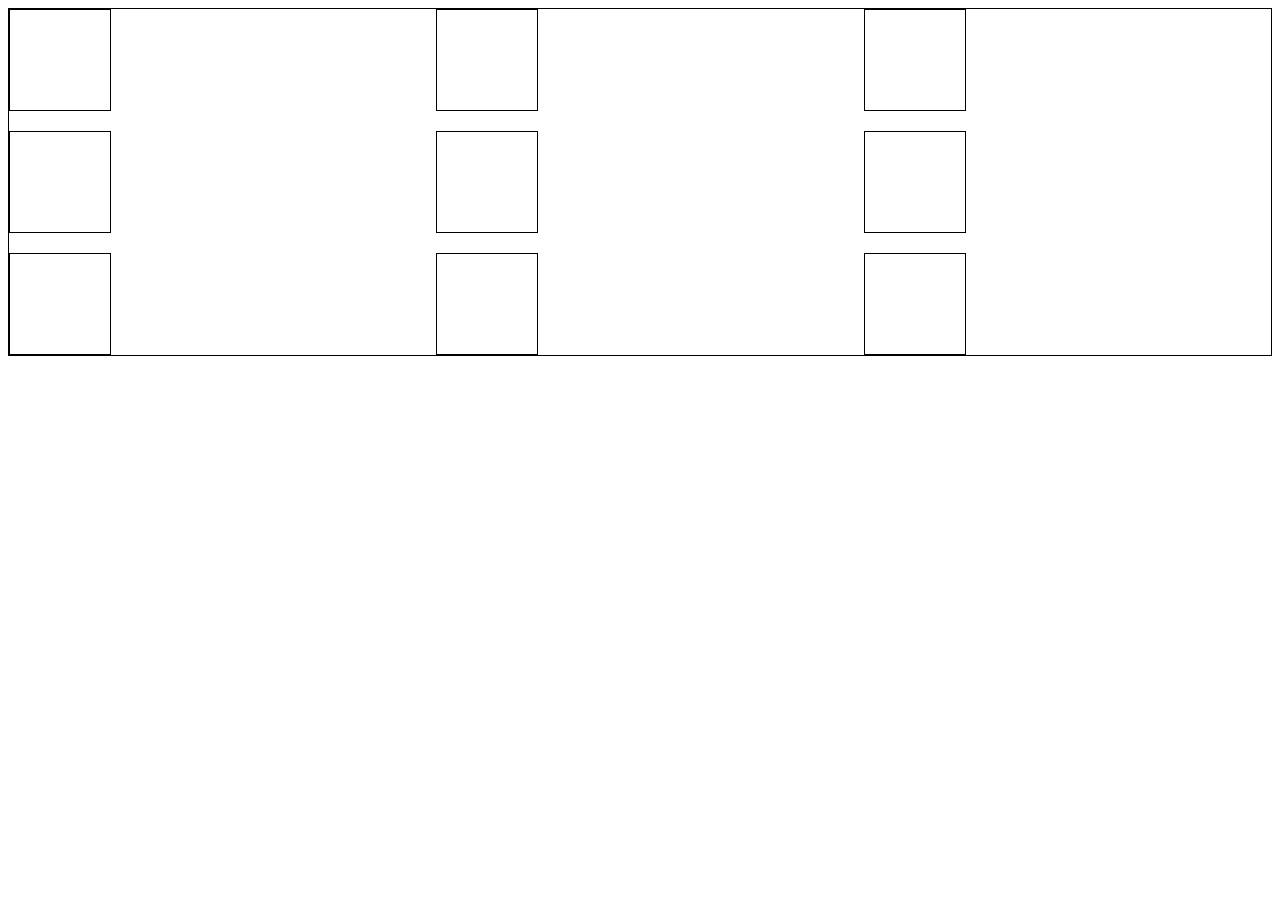
==== src/html/index.html @ 5ed01ab2 "Inicio" ====
<!DOCTYPE html>
<html lang="en">
<head>
    <meta charset="UTF-8">
    <meta name="viewport" content="width=device-width, initial-scale=1.0">
    <title>Document</title>
    <link rel="stylesheet" href="/src/css/stylesIndex.css">
</head>
<body>
    <div class="tablero">
        <div class="celda" ></div>
        <div class="celda" ></div>
        <div class="celda" ></div>
        <div class="celda" ></div>
        <div class="celda" ></div>
        <div class="celda" ></div>
        <div class="celda" ></div>
        <div class="celda" ></div>
        <div class="celda"></div>
    </div>
</body>
</html>
---- src/css/stylesIndex.css ----
.tablero{
    display: grid;
    grid-template-columns: repeat(3,1fr);
    border: 1px solid;
        grid-gap: 20px;
}
.celda{
    border: 1px solid #000;
    width: 100px;
    height: 100px   ;
}
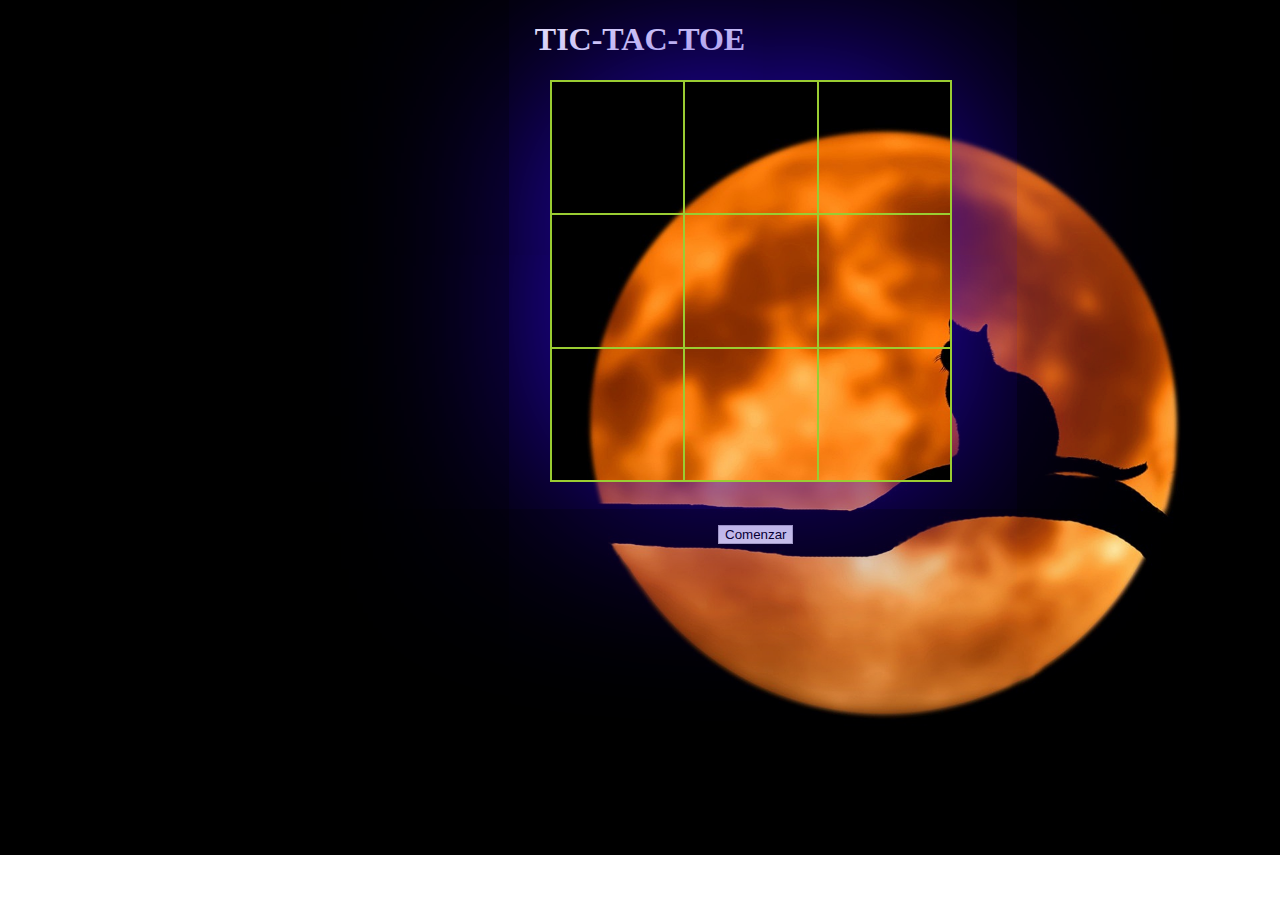
==== commit 2b3b7452: "new addition java" ====
--- a/src/html/index.html
+++ b/src/html/index.html
@@ -7,16 +7,17 @@
     <link rel="stylesheet" href="/src/css/stylesIndex.css">
 </head>
 <body>
+<h1 class="titulo">TIC-TAC-TOE</h1> 
     <div class="tablero">
-        <div class="celda" ></div>
-        <div class="celda" ></div>
-        <div class="celda" ></div>
-        <div class="celda" ></div>
-        <div class="celda" ></div>
-        <div class="celda" ></div>
-        <div class="celda" ></div>
-        <div class="celda" ></div>
-        <div class="celda"></div>
+        <div class="celda"  id="ipn0"></div>
+        <div class="celda"  id="ipn1"></div> 
+        <div class="celda"  id="ipn2"></div>
+        <div class="celda"  id="ipn3"></div>
+        <div class="celda"  id="ipn4"></div>
+        <div class="celda"  id="ipn5"></div>
+        <div class="celda"  id="ipn6"></div>
+        <div class="celda"  id="ipn7"></div>
+        <div class="celda"  id="ipn8"></div>
     </div>
+      <button id="boton">Comenzar</button>
 </body>
-</html>--- a/src/css/stylesIndex.css
+++ b/src/css/stylesIndex.css
@@ -1,11 +1,32 @@
+
 .tablero{
     display: grid;
     grid-template-columns: repeat(3,1fr);
     border: 1px solid;
-        grid-gap: 20px;
+        grid-gap:  0px;
+        border: 1px solid yellowgreen;
+        width: 400px;
+        height: 400px;
+    position: absolute;
+    left: 550px;
+    box-shadow: 0px 0px 200px rgb(42, 3, 218);
 }
 .celda{
-    border: 1px solid #000;
-    width: 100px;
-    height: 100px   ;
-}+    border: 1px solid yellowgreen; 
+    
+}
+.titulo {
+    display: flex;
+    justify-content: center;
+    color: white;
+}
+body {
+    background-image: url(/src/img/tree-736877_1920.jpg);
+    background-repeat: no-repeat;
+    background-size: cover;
+}
+#boton {
+    border: 1px solid silver;
+    margin-top: 445px;
+    margin-left: 710px;
+}
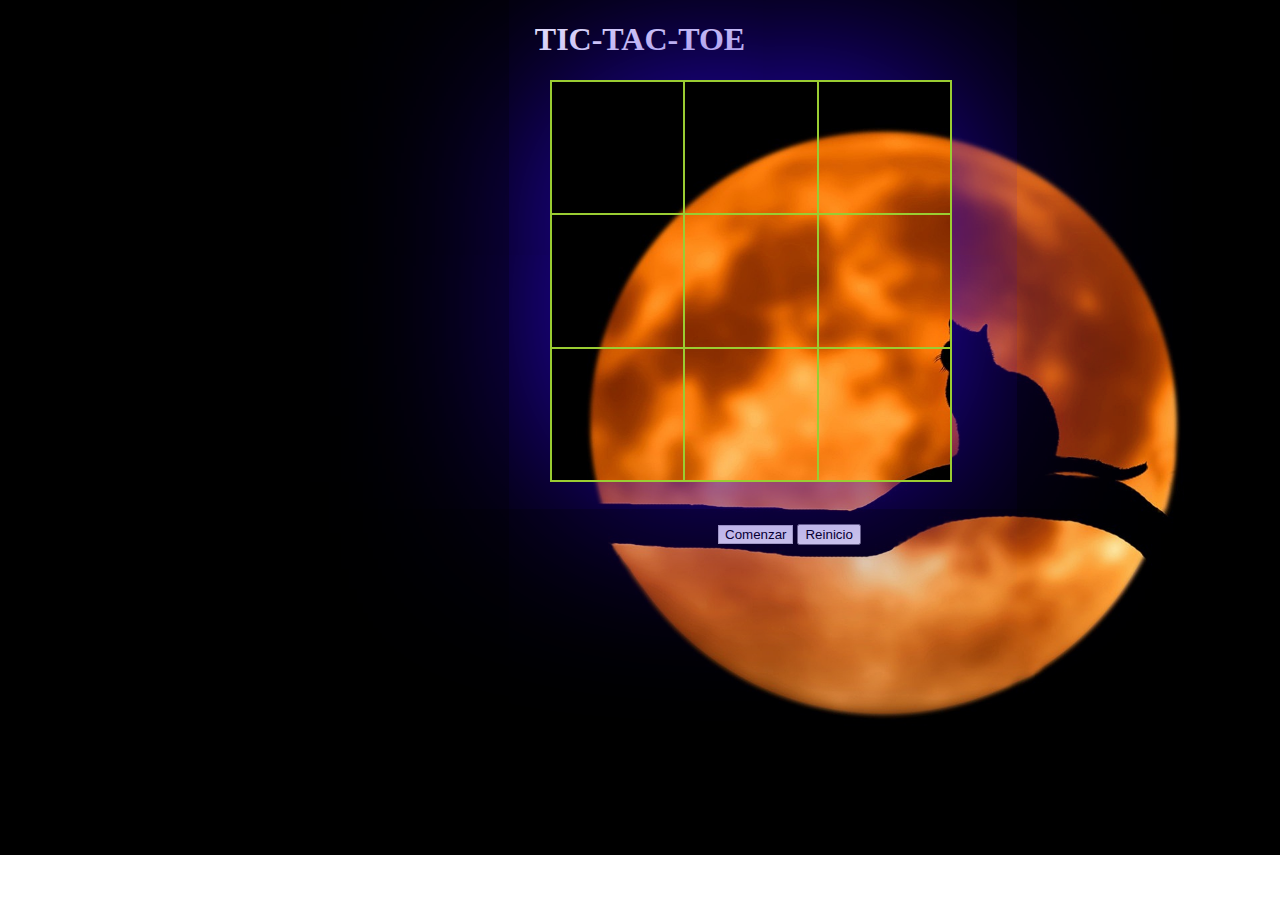
==== commit 88ec7b77: "new table" ====
--- a/src/html/index.html
+++ b/src/html/index.html
@@ -20,4 +20,8 @@
         <div class="celda"  id="ipn8"></div>
     </div>
       <button id="boton">Comenzar</button>
-</body>
+      <button id="reini">Reinicio</button>
+
+<script src="/src/js/index.js"></script>
+    </body>
+ --- a/src/css/stylesIndex.css
+++ b/src/css/stylesIndex.css
@@ -1,3 +1,7 @@
+body{
+    color: #ffff;
+}
+
 
 .tablero{
     display: grid;
@@ -30,3 +34,4 @@
     margin-top: 445px;
     margin-left: 710px;
 }
+ 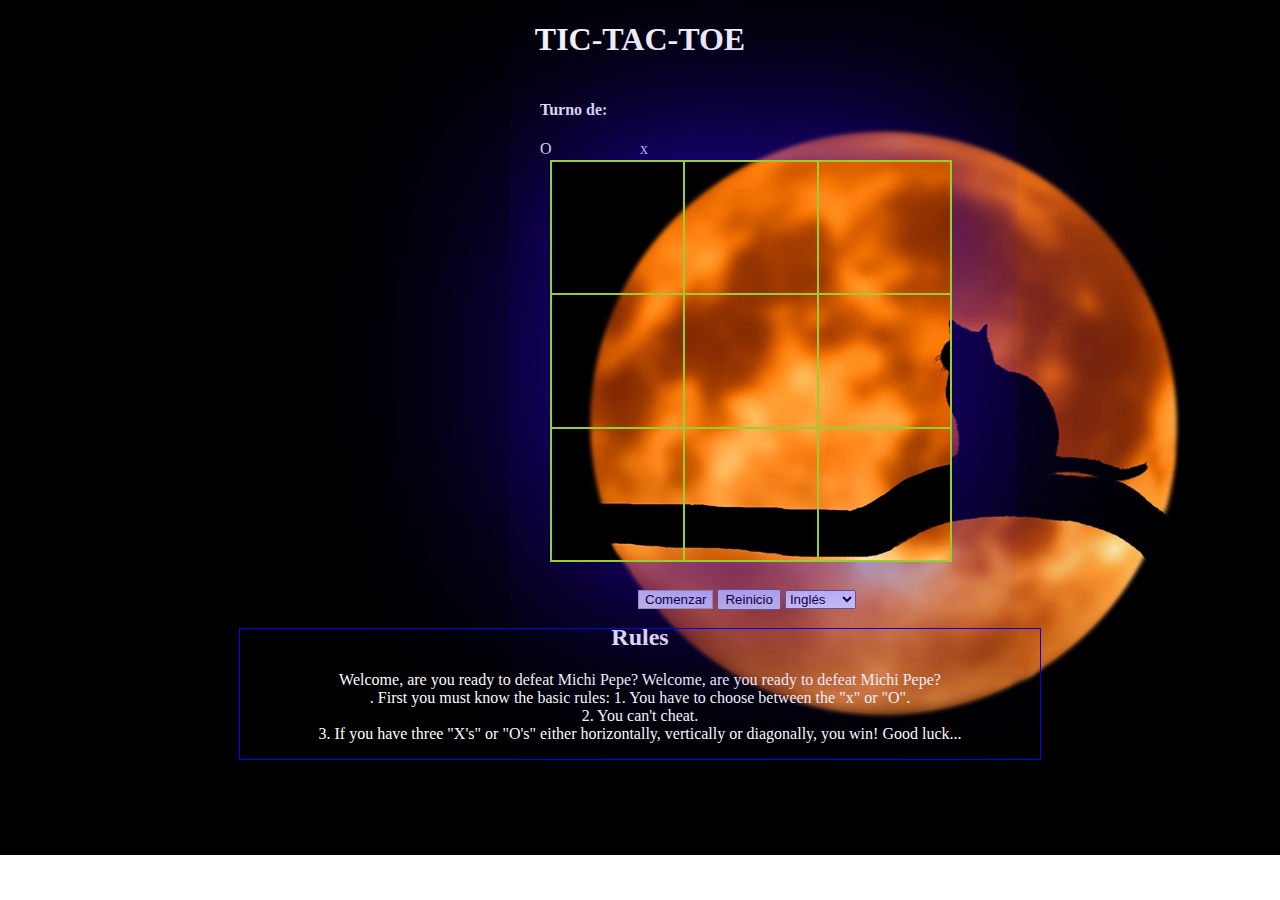
==== commit c51aa15e: "translate javaScript" ====
--- a/src/html/index.html
+++ b/src/html/index.html
@@ -8,6 +8,14 @@
 </head>
 <body>
 <h1 class="titulo">TIC-TAC-TOE</h1> 
+    
+<div class="contenedor-turnos">
+    <h4 id="turnoDe">Turno de:</h4>
+    <div class="Turno">O</div>
+    <div class="Turno1">x</div>
+</div>
+    
+
     <div class="tablero">
         <div class="celda"  id="ipn0"></div>
         <div class="celda"  id="ipn1"></div> 
@@ -20,7 +28,19 @@
         <div class="celda"  id="ipn8"></div>
     </div>
       <button id="boton">Comenzar</button>
-      <button id="reini">Reinicio</button>
+      <button id="">Reinicio</button>
+      
+    <select id="valorIdioma">
+        <option value="ing">Inglés</option>
+        <option value="esp">Español</option>
+    </select>
+     <br><br>
+    <div class="contenedor1">
+        <div class="Rules">
+            <h2 id="titu">Rules</h2>
+                <p class="" id="descri">Welcome, are you ready to defeat Michi Pepe? Welcome, are you ready to defeat Michi Pepe?<br>. First you must know the basic rules: 1. You have to choose between the "x" or "O". <br> 2. You can't cheat. <br> 3. If you have three "X's" or "O's" either horizontally, vertically or diagonally, you win! Good luck...</p>
+            </div>
+    </div>
 
 <script src="/src/js/index.js"></script>
     </body>
--- a/src/css/stylesIndex.css
+++ b/src/css/stylesIndex.css
@@ -19,6 +19,9 @@
     border: 1px solid yellowgreen; 
     
 }
+.textoCambiar{
+    display: none;
+}
 .titulo {
     display: flex;
     justify-content: center;
@@ -31,7 +34,37 @@
 }
 #boton {
     border: 1px solid silver;
-    margin-top: 445px;
-    margin-left: 710px;
+    margin-top: 430px;
+    margin-left: 630px;
 }
- +#titu {
+   color: white;
+   margin-top: -5px;
+   margin-left: px;
+}
+#descri{
+    color: white;
+    text-align: center;
+}
+.Rules {
+    border: 1px solid blue;
+    text-align: center;
+    width: 800px;
+
+}
+.contenedor1 {
+    display: flex;
+    justify-content: center;
+}
+.contenedor-turnos {
+    width: 200px;
+    height: 80px;
+    margin: auto;
+    display: grid;
+    grid-template-columns: 1fr 1fr;
+    grid-template-rows: 1fr 1fr;
+}
+.contenedor-turnos h4{
+    grid-column-start: 1;
+    grid-column-end: 3;
+}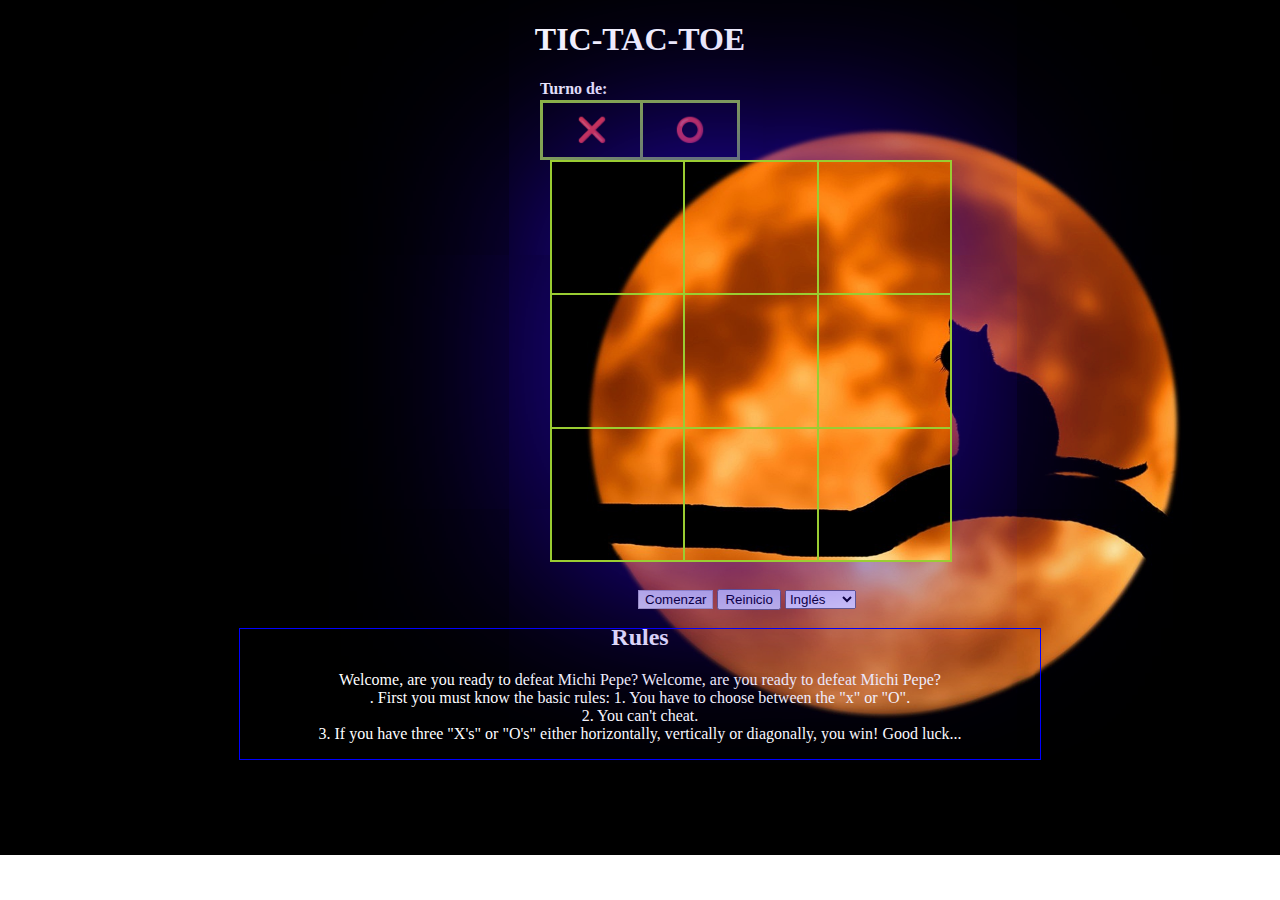
==== commit 97049989: "computergame" ====
--- a/src/html/index.html
+++ b/src/html/index.html
@@ -7,12 +7,13 @@
     <link rel="stylesheet" href="/src/css/stylesIndex.css">
 </head>
 <body>
-<h1 class="titulo">TIC-TAC-TOE</h1> 
+<h1 class="titulo">TIC-TAC-TOE  </h1> 
     
 <div class="contenedor-turnos">
     <h4 id="turnoDe">Turno de:</h4>
-    <div class="Turno">O</div>
-    <div class="Turno1">x</div>
+    <div class="Turno align">❌</div>
+    <div class="Turno align">⭕</div>
+    <div id="mostrarCuadrito" class=""></div>
 </div>
     
 
--- a/src/css/stylesIndex.css
+++ b/src/css/stylesIndex.css
@@ -56,6 +56,13 @@
     display: flex;
     justify-content: center;
 }
+
+.align{
+    display: flex;
+    justify-content: center;
+    align-items: center;
+}
+
 .contenedor-turnos {
     width: 200px;
     height: 80px;
@@ -63,8 +70,38 @@
     display: grid;
     grid-template-columns: 1fr 1fr;
     grid-template-rows: 1fr 1fr;
+    position: relative;
 }
 .contenedor-turnos h4{
+    margin: 0;
     grid-column-start: 1;
     grid-column-end: 3;
+}
+.contenedor-turnos .Turno{
+    border: 3px solid yellowgreen;
+    font-size: 1.5rem;
+    margin-top: -20px;
+    font-weight: 700;
+
+}
+.contenedor-turnos .Turno:nth-child(even){
+    border-right: none;
+}
+.js {
+   position: absolute;
+   bottom: 0;
+   left: 0;
+   width: 100px;
+   height: 60px;
+   background-color: aqua;
+   z-index: -1;
+}
+.js2{
+    position: absolute;
+   bottom: 0;
+   left: 100px;
+   width: 100px;
+   height: 60px;
+   background-color: aqua;
+   z-index: -1;
 }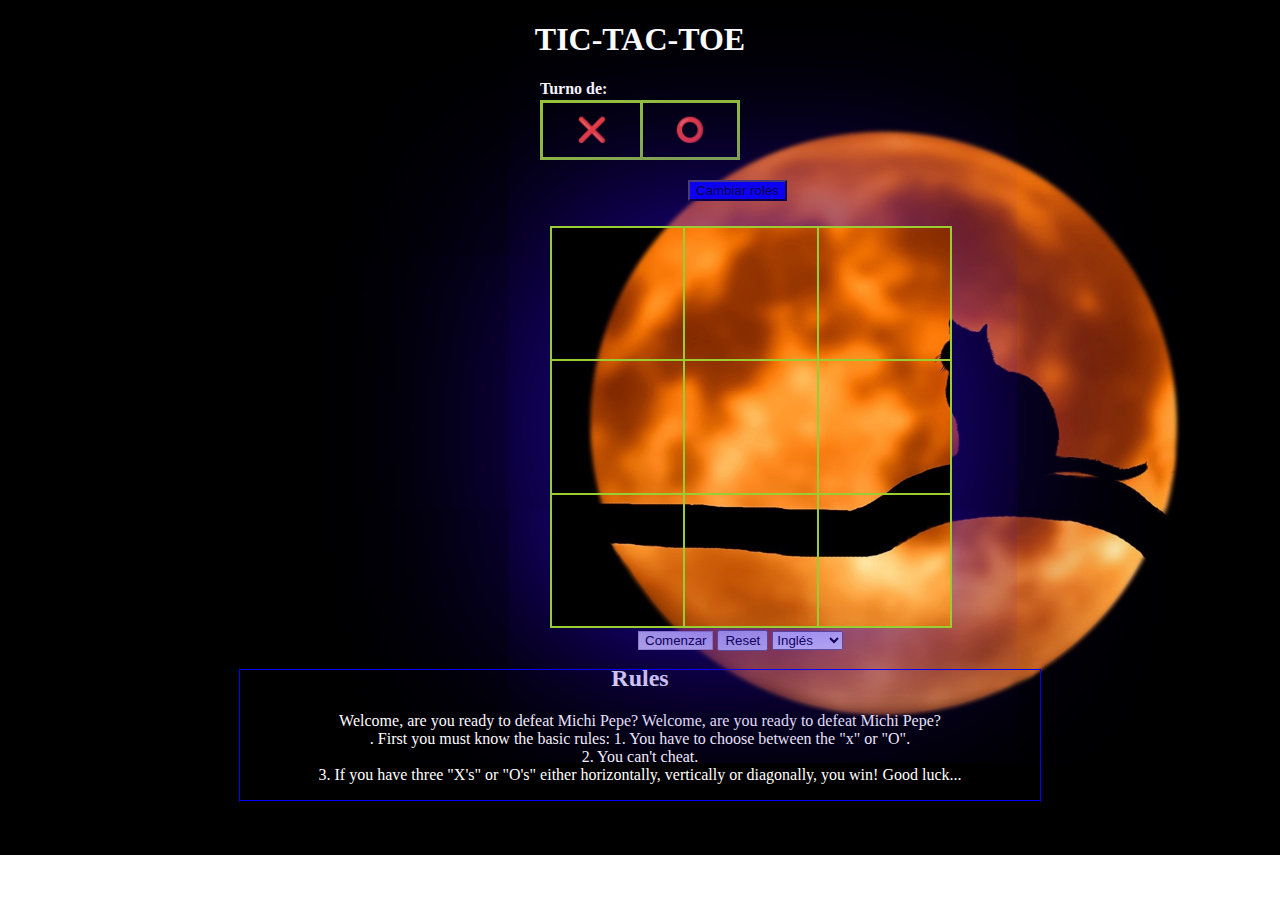
==== commit cbc4134d: "botones function" ====
--- a/src/html/index.html
+++ b/src/html/index.html
@@ -7,6 +7,9 @@
     <link rel="stylesheet" href="/src/css/stylesIndex.css">
 </head>
 <body>
+
+<audio src="/audio/Voicy_Mario Kart - Star.mp3" type="audio/mp3"></audio>
+
 <h1 class="titulo">TIC-TAC-TOE  </h1> 
     
 <div class="contenedor-turnos">
@@ -15,7 +18,9 @@
     <div class="Turno align">⭕</div>
     <div id="mostrarCuadrito" class=""></div>
 </div>
-    
+    <div>
+        <button id="changeroles">Cambiar roles</button>
+    </div>
 
     <div class="tablero">
         <div class="celda"  id="ipn0"></div>
@@ -29,7 +34,7 @@
         <div class="celda"  id="ipn8"></div>
     </div>
       <button id="boton">Comenzar</button>
-      <button id="">Reinicio</button>
+      <button onclick="document.location.reload();">Reset</button>
       
     <select id="valorIdioma">
         <option value="ing">Inglés</option>
--- a/src/css/stylesIndex.css
+++ b/src/css/stylesIndex.css
@@ -14,6 +14,7 @@
     position: absolute;
     left: 550px;
     box-shadow: 0px 0px 200px rgb(42, 3, 218);
+    margin-top: 25px;
 }
 .celda{
     border: 1px solid yellowgreen; 
@@ -104,4 +105,9 @@
    height: 60px;
    background-color: aqua;
    z-index: -1;
+}
+#changeroles {
+    background-color: rgb(0, 0, 255);
+    margin-left: 680px;
+    margin-top: 20px;
 }